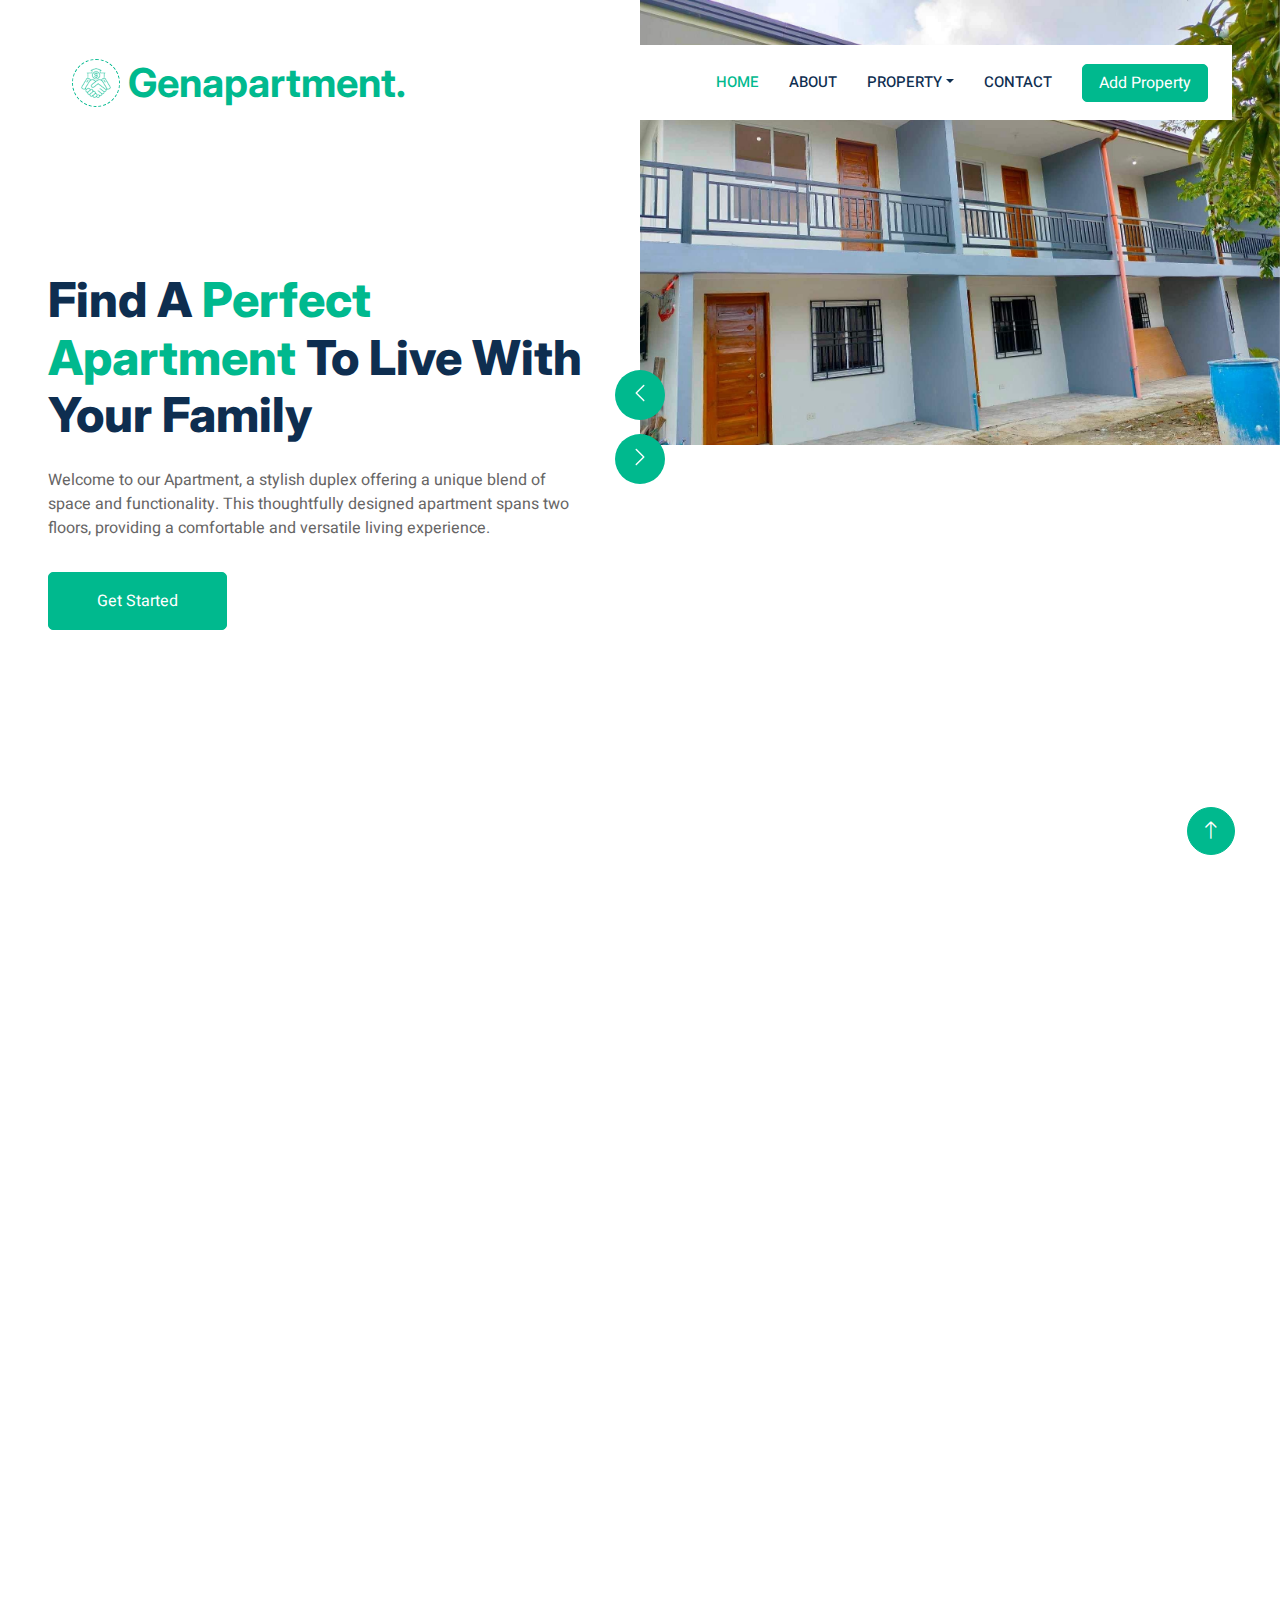
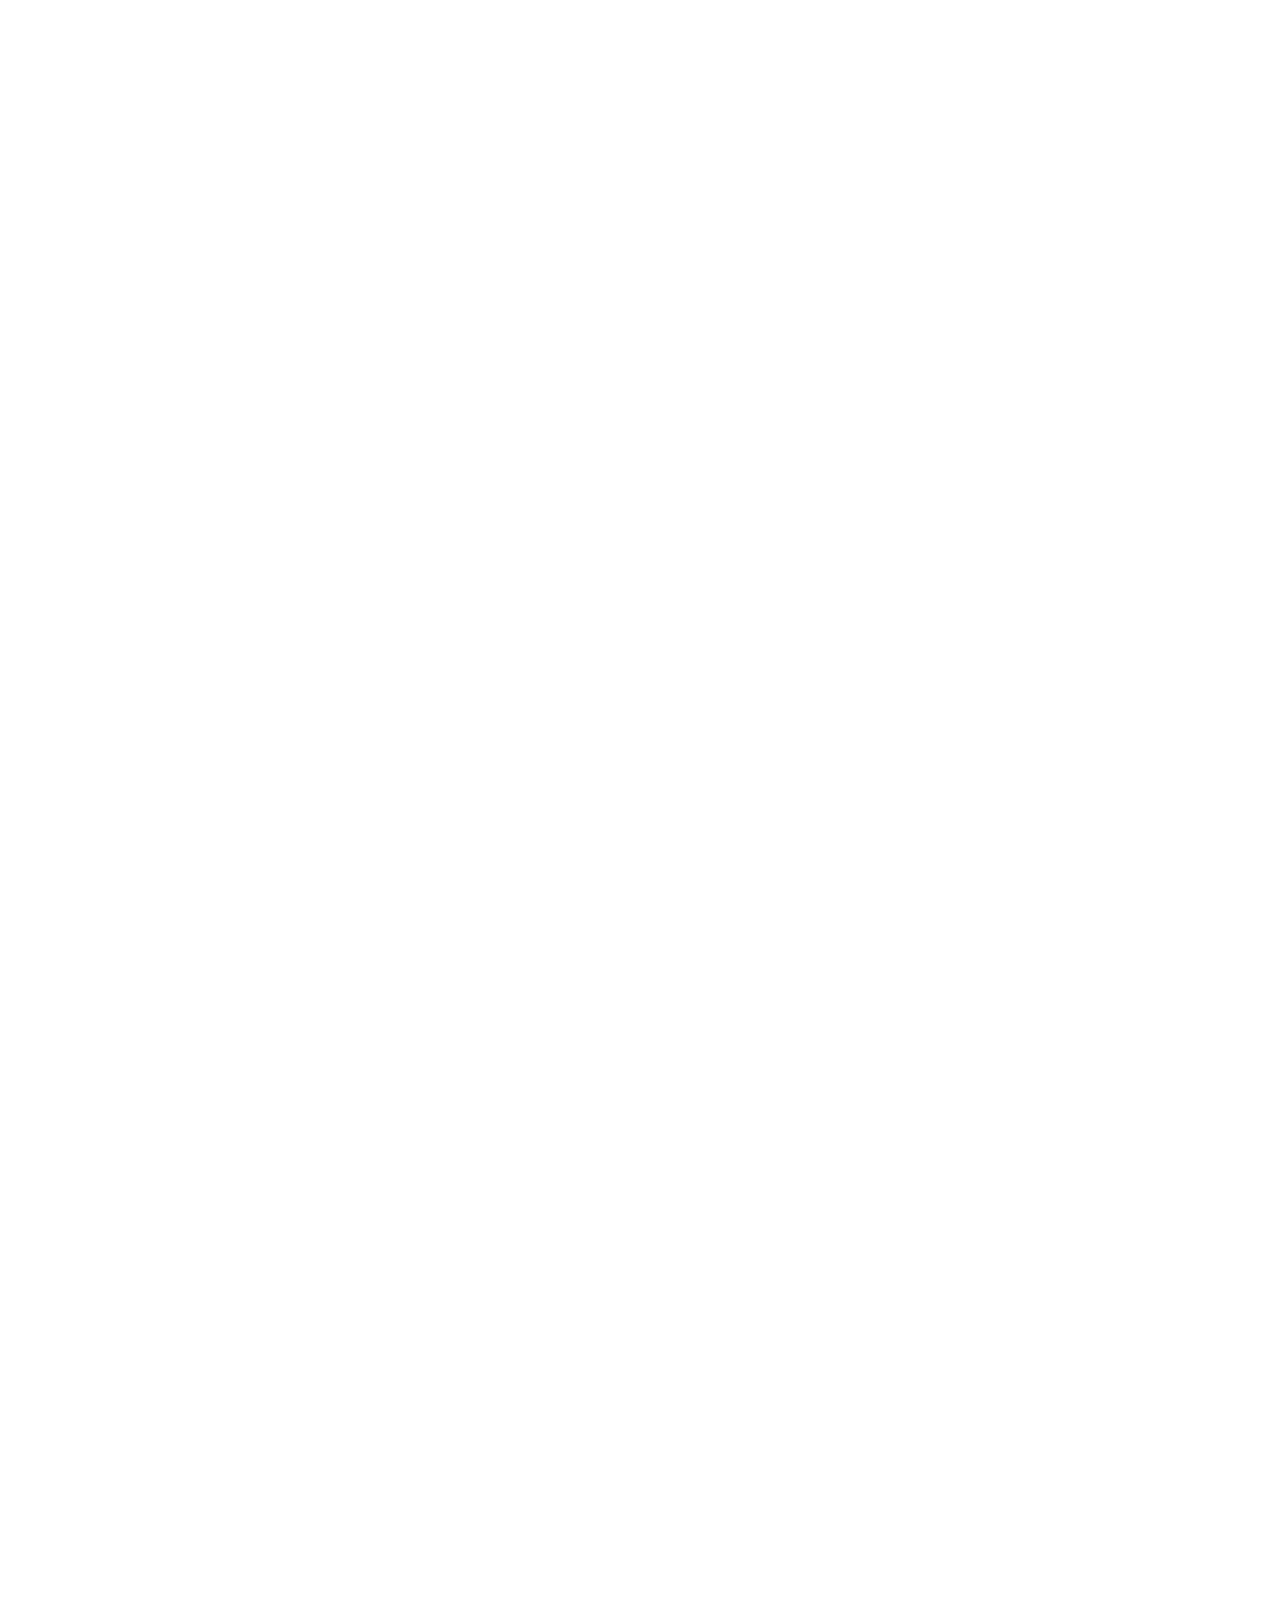
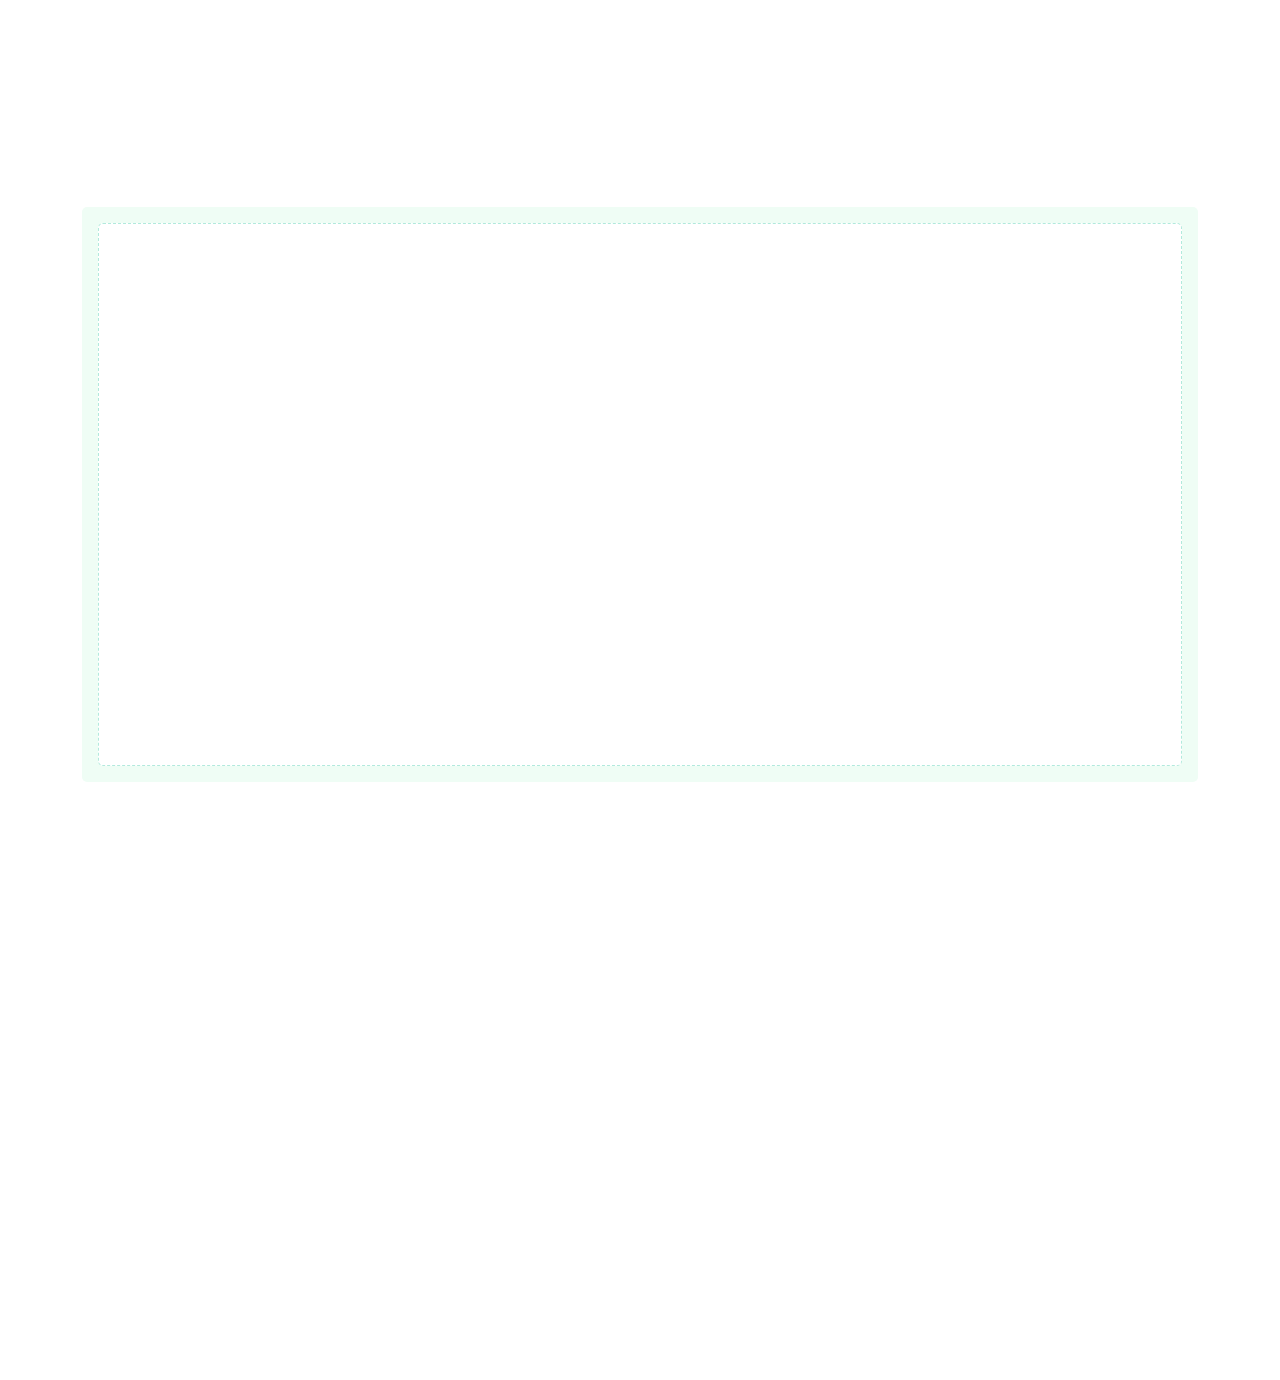
==== index.html @ 4378f48b "Initial commit" ====
<!DOCTYPE html>
<html lang="en">

<head>
    <meta charset="utf-8">
    <title>Apartment for Life</title>
    <meta content="width=device-width, initial-scale=1.0" name="viewport">
    <meta content="" name="keywords">
    <meta content="" name="description">

    <!-- Favicon -->
    <link href="img/favicon.ico" rel="icon">

    <!-- Google Web Fonts -->
    <link rel="preconnect" href="https://fonts.googleapis.com">
    <link rel="preconnect" href="https://fonts.gstatic.com" crossorigin>
    <link href="https://fonts.googleapis.com/css2?family=Heebo:wght@400;500;600&family=Inter:wght@700;800&display=swap" rel="stylesheet">
    
    <!-- Icon Font Stylesheet -->
    <link href="https://cdnjs.cloudflare.com/ajax/libs/font-awesome/5.10.0/css/all.min.css" rel="stylesheet">
    <link href="https://cdn.jsdelivr.net/npm/bootstrap-icons@1.4.1/font/bootstrap-icons.css" rel="stylesheet">

    <!-- Libraries Stylesheet -->
    <link href="lib/animate/animate.min.css" rel="stylesheet">
    <link href="lib/owlcarousel/assets/owl.carousel.min.css" rel="stylesheet">

    <!-- Customized Bootstrap Stylesheet -->
    <link href="css/bootstrap.min.css" rel="stylesheet">

    <!-- Template Stylesheet -->
    <link href="css/style.css" rel="stylesheet">
</head>

<body>
    <div class="container-xxl bg-white p-0">
        <!-- Spinner Start -->
        <div id="spinner" class="show bg-white position-fixed translate-middle w-100 vh-100 top-50 start-50 d-flex align-items-center justify-content-center">
            <div class="spinner-border text-primary" style="width: 3rem; height: 3rem;" role="status">
                <span class="sr-only">Loading...</span>
            </div>
        </div>
        <!-- Spinner End -->


        <!-- Navbar Start -->
        <div class="container-fluid nav-bar bg-transparent">
            <nav class="navbar navbar-expand-lg bg-white navbar-light py-0 px-4">
                <a href="index.html" class="navbar-brand d-flex align-items-center text-center">
                    <div class="icon p-2 me-2">
                        <img class="img-fluid" src="img/icon-deal.png" alt="Icon" style="width: 30px; height: 30px;">
                    </div>
                    <h1 class="m-0 text-primary">Genapartment.</h1>
                </a>
                <button type="button" class="navbar-toggler" data-bs-toggle="collapse" data-bs-target="#navbarCollapse">
                    <span class="navbar-toggler-icon"></span>
                </button>
                <div class="collapse navbar-collapse" id="navbarCollapse">
                    <div class="navbar-nav ms-auto">
                        <a href="index.html" class="nav-item nav-link active">Home</a>
                        <a href="about.html" class="nav-item nav-link">About</a>
                        <div class="nav-item dropdown">
                            <a href="#" class="nav-link dropdown-toggle" data-bs-toggle="dropdown">Property</a>
                            <div class="dropdown-menu rounded-0 m-0">
                                <a href="property-list.html" class="dropdown-item">Property List</a>
                                <a href="property-type.html" class="dropdown-item">Property Type</a>
                            </div>
                        </div>
                        <a href="contact.html" class="nav-item nav-link">Contact</a>
                    </div>
                    <a href="" class="btn btn-primary px-3 d-none d-lg-flex">Add Property</a>
                </div>
            </nav>
        </div>
        <!-- Navbar End -->


        <!-- Header Start -->
        <div class="container-fluid header bg-white p-0">
            <div class="row g-0 align-items-center flex-column-reverse flex-md-row">
                <div class="col-md-6 p-5 mt-lg-5">
                    <h1 class="display-5 animated fadeIn mb-4">Find A <span class="text-primary">Perfect Apartment</span> To Live With Your Family</h1>
                    <p class="animated fadeIn mb-4 pb-2">Welcome to our Apartment, a stylish duplex offering a unique blend of space and functionality. This thoughtfully designed apartment spans two floors, providing a comfortable and versatile living experience.</p>
                    <a href="" class="btn btn-primary py-3 px-5 me-3 animated fadeIn">Get Started</a>
                </div>
                <div class="col-md-6 animated fadeIn">
                    <div class="owl-carousel header-carousel">
                        <div class="owl-carousel-item">
                            <img class="img-fluid" src="img/apartment1.jpg" alt="">
                        </div>
                        <div class="owl-carousel-item">
                            <img class="img-fluid" src="img/apartment2.jpg" alt="">
                        </div>
                    </div>
                </div>
            </div>
        </div>
        <!-- Header End -->




        <!-- Category Start -->
        <div class="container-xxl py-5">
            <div class="container">
                <div class="text-center mx-auto mb-5 wow fadeInUp" data-wow-delay="0.1s" style="max-width: 600px;">
                    <h1 class="mb-3">Property Types</h1>
                </div>
                <div class="row g-4">
                    <div class="col-lg-3 col-sm-6 wow fadeInUp" data-wow-delay="0.1s">
                        <a class="cat-item d-block bg-light text-center rounded p-3" href="">
                            <div class="rounded p-4">
                                <div class="icon mb-3">
                                    <img class="img-fluid" src="img/icon-apartment.png" alt="Icon">
                                </div>
                                <h6>Apartment</h6>
                                <span>4 Properties</span>
                            </div>
                        </a>
                    </div>
                    <div class="col-lg-3 col-sm-6 wow fadeInUp" data-wow-delay="0.7s">
                        <a class="cat-item d-block bg-light text-center rounded p-3" href="">
                            <div class="rounded p-4">
                                <div class="icon mb-3">
                                    <img class="img-fluid" src="img/icon-luxury.png" alt="Icon">
                                </div>
                                <h6>Garage</h6>
                                <span>4 Properties</span>
                            </div>
                        </a>
                    </div>
                </div>
            </div>
        </div>
        <!-- Category End -->


        <!-- About Start -->
        <div class="container-xxl py-5">
            <div class="container">
                <div class="row g-5 align-items-center">
                    <div class="col-lg-6 wow fadeIn" data-wow-delay="0.1s">
                        <div class="about-img position-relative overflow-hidden p-5 pe-0">
                            <img class="img-fluid w-100" src="img/apartment2.jpg">
                        </div>
                    </div>
                    <div class="col-lg-6 wow fadeIn" data-wow-delay="0.5s">
                        <h1 class="mb-4">Rental Apartment</h1>
                        <p class="mb-4">Welcome to our Apartment, a stylish duplex offering a unique blend of space and functionality. This thoughtfully designed apartment spans two floors, providing a comfortable and versatile living experience.</p>
                        <p><i class="fa fa-check text-primary me-3"></i>Good Location</p>
                        <p><i class="fa fa-check text-primary me-3"></i>Security Privacy</p>
                        <p><i class="fa fa-check text-primary me-3"></i>Big Parking slots</p>
                        <a class="btn btn-primary py-3 px-5 mt-3" href="">Read More</a>
                    </div>
                </div>
            </div>
        </div>
        <!-- About End -->


        <!-- Property List Start -->
        <div class="container-xxl py-5">
            <div class="container">
                <div class="row g-0 gx-5 align-items-end">
                    <div class="col-lg-6">
                        <div class="text-start mx-auto mb-5 wow slideInLeft" data-wow-delay="0.1s">
                            <h1 class="mb-3">Property Listing</h1>
                        </div>
                    </div>
                    <div class="col-lg-6 text-start text-lg-end wow slideInRight" data-wow-delay="0.1s">
                        <ul class="nav nav-pills d-inline-flex justify-content-end mb-5">
                            <li class="nav-item me-2">
                                <a class="btn btn-outline-primary active" data-bs-toggle="pill" href="#tab-1">Featured</a>
                            </li>
                            <li class="nav-item me-0">
                                <a class="btn btn-outline-primary" data-bs-toggle="pill" href="#tab-3">For Rent</a>
                            </li>
                        </ul>
                    </div>
                </div>
                <div class="tab-content">
                    <div id="tab-1" class="tab-pane fade show p-0 active">
                        <div class="row g-4">
                            <div class="col-lg-4 col-md-6 wow fadeInUp" data-wow-delay="0.1s">
                                <div class="property-item rounded overflow-hidden">
                                    <div class="position-relative overflow-hidden">
                                        <a href=""><img class="img-fluid" src="img/img1.jpg" alt=""></a>
                                        <div class="bg-white rounded-top text-primary position-absolute start-0 bottom-0 mx-4 pt-1 px-3">Stairs and Hallway</div>
                                    </div>
                                </div>
                            </div>
                            <div class="col-lg-4 col-md-6 wow fadeInUp" data-wow-delay="0.3s">
                                <div class="property-item rounded overflow-hidden">
                                    <div class="position-relative overflow-hidden">
                                        <a href=""><img class="img-fluid" src="img/img2.jpg" alt=""></a>
                                        <div class="bg-white rounded-top text-primary position-absolute start-0 bottom-0 mx-4 pt-1 px-3">Balcony</div>
                                    </div>
                                </div>
                            </div>
                            <div class="col-lg-4 col-md-6 wow fadeInUp" data-wow-delay="0.5s">
                                <div class="property-item rounded overflow-hidden">
                                    <div class="position-relative overflow-hidden">
                                        <a href=""><img class="img-fluid" src="img/img3.jpg" alt=""></a>
                                        <div class="bg-white rounded-top text-primary position-absolute start-0 bottom-0 mx-4 pt-1 px-3">Parking</div>
                                    </div>
                                </div>
                            </div>
                            <div class="col-lg-4 col-md-6 wow fadeInUp" data-wow-delay="0.1s">
                                <div class="property-item rounded overflow-hidden">
                                    <div class="position-relative overflow-hidden">
                                        <a href=""><img class="img-fluid" src="img/img4.jpg" alt=""></a>
                                        <div class="bg-white rounded-top text-primary position-absolute start-0 bottom-0 mx-4 pt-1 px-3">Laundry Room</div>
                                    </div>
                                </div>
                            </div>
                            <div class="col-lg-4 col-md-6 wow fadeInUp" data-wow-delay="0.3s">
                                <div class="property-item rounded overflow-hidden">
                                    <div class="position-relative overflow-hidden">
                                        <a href=""><img class="img-fluid" src="img/img5.jpg" alt=""></a>
                                        <div class="bg-white rounded-top text-primary position-absolute start-0 bottom-0 mx-4 pt-1 px-3">Living Room</div>
                                    </div>
                                </div>
                            </div>
                            <div class="col-lg-4 col-md-6 wow fadeInUp" data-wow-delay="0.5s">
                                <div class="property-item rounded overflow-hidden">
                                    <div class="position-relative overflow-hidden">
                                        <a href=""><img class="img-fluid" src="img/img6.jpg" alt=""></a>
                                        <div class="bg-white rounded-top text-primary position-absolute start-0 bottom-0 mx-4 pt-1 px-3">Bed Room</div>
                                    </div>
                                </div>
                            </div>
                            <div class="col-12 text-center wow fadeInUp" data-wow-delay="0.1s">
                                <a class="btn btn-primary py-3 px-5" href="">Browse More Property</a>
                            </div>
                        </div>
                    </div>
                    <div id="tab-2" class="tab-pane fade show p-0">
                        <div class="row g-4">
                            <div class="col-lg-4 col-md-6">
                                <div class="property-item rounded overflow-hidden">
                                    <div class="position-relative overflow-hidden">
                                        <a href=""><img class="img-fluid" src="img/img1.jpg" alt=""></a>
                                        <div class="bg-primary rounded text-white position-absolute start-0 top-0 m-4 py-1 px-3">For Sell</div>
                                        <div class="bg-white rounded-top text-primary position-absolute start-0 bottom-0 mx-4 pt-1 px-3">Appartment</div>
                                    </div>
                                </div>
                            </div>
                            <div class="col-lg-4 col-md-6">
                                <div class="property-item rounded overflow-hidden">
                                    <div class="position-relative overflow-hidden">
                                        <a href=""><img class="img-fluid" src="img/img2.jpg" alt=""></a>
                                        <div class="bg-primary rounded text-white position-absolute start-0 top-0 m-4 py-1 px-3">For Rent</div>
                                        <div class="bg-white rounded-top text-primary position-absolute start-0 bottom-0 mx-4 pt-1 px-3">Villa</div>
                                    </div>
                                </div>
                            </div>
                            <div class="col-lg-4 col-md-6">
                                <div class="property-item rounded overflow-hidden">
                                    <div class="position-relative overflow-hidden">
                                        <a href=""><img class="img-fluid" src="img/img3.jpg" alt=""></a>
                                        <div class="bg-primary rounded text-white position-absolute start-0 top-0 m-4 py-1 px-3">For Sell</div>
                                        <div class="bg-white rounded-top text-primary position-absolute start-0 bottom-0 mx-4 pt-1 px-3">Office</div>
                                    </div>
                                </div>
                            </div>
                            <div class="col-lg-4 col-md-6">
                                <div class="property-item rounded overflow-hidden">
                                    <div class="position-relative overflow-hidden">
                                        <a href=""><img class="img-fluid" src="img/img4.jpg" alt=""></a>
                                        <div class="bg-primary rounded text-white position-absolute start-0 top-0 m-4 py-1 px-3">For Rent</div>
                                        <div class="bg-white rounded-top text-primary position-absolute start-0 bottom-0 mx-4 pt-1 px-3">Building</div>
                                    </div>
                                </div>
                            </div>
                            <div class="col-lg-4 col-md-6">
                                <div class="property-item rounded overflow-hidden">
                                    <div class="position-relative overflow-hidden">
                                        <a href=""><img class="img-fluid" src="img/img5.jpg" alt=""></a>
                                        <div class="bg-primary rounded text-white position-absolute start-0 top-0 m-4 py-1 px-3">For Sell</div>
                                        <div class="bg-white rounded-top text-primary position-absolute start-0 bottom-0 mx-4 pt-1 px-3">Home</div>
                                    </div>
                                </div>
                            </div>
                            <div class="col-lg-4 col-md-6">
                                <div class="property-item rounded overflow-hidden">
                                    <div class="position-relative overflow-hidden">
                                        <a href=""><img class="img-fluid" src="img/img6.jpg" alt=""></a>
                                        <div class="bg-primary rounded text-white position-absolute start-0 top-0 m-4 py-1 px-3">For Rent</div>
                                        <div class="bg-white rounded-top text-primary position-absolute start-0 bottom-0 mx-4 pt-1 px-3">Shop</div>
                                    </div>
                                </div>
                            </div>
                        </div>
                    </div>
                </div>
            </div>
        </div>
        <!-- Property List End -->


        <!-- Call to Action Start -->
        <div class="container-xxl py-5">
            <div class="container">
                <div class="bg-light rounded p-3">
                    <div class="bg-white rounded p-4" style="border: 1px dashed rgba(0, 185, 142, .3)">
                        <div class="row g-5 align-items-center">
                            <div class="col-lg-6 wow fadeIn" data-wow-delay="0.1s">
                                <img class="img-fluid rounded w-100" src="img/call-to-action.jpg" alt="">
                            </div>
                            <div class="col-lg-6 wow fadeIn" data-wow-delay="0.5s">
                                <div class="mb-4">
                                    <h1 class="mb-3">Contact With Our Certified Agent</h1>
                                </div>
                                <a href="" class="btn btn-primary py-3 px-4 me-2"><i class="fa fa-phone-alt me-2"></i>Make A Call</a>
                                <a href="" class="btn btn-dark py-3 px-4"><i class="fa fa-calendar-alt me-2"></i>Get Appoinment</a>
                            </div>
                        </div>
                    </div>
                </div>
            </div>
        </div>
        <!-- Call to Action End -->
        
        <!-- Footer Start -->
        <div class="container-fluid bg-dark text-white-50 footer pt-5 mt-5 wow fadeIn" data-wow-delay="0.1s">
            <div class="container py-5">
                <div class="row g-5">
                    <div class="col-lg-3 col-md-6">
                        <h5 class="text-white mb-4">Get In Touch</h5>
                        <p class="mb-2"><i class="fa fa-map-marker-alt me-3"></i>Masin Sur Candelaria, Quezon Philippines</p>
                        <p class="mb-2"><i class="fa fa-phone-alt me-3"></i>09071034679</p>
                        <p class="mb-2"><i class="fa fa-envelope me-3"></i>ghenrocha@gmail.com</p>
                    </div>
                    <div class="col-lg-3 col-md-6">
                        <h5 class="text-white mb-4">Quick Links</h5>
                        <a class="btn btn-link text-white-50" href="">About Us</a>
                        <a class="btn btn-link text-white-50" href="">Contact Us</a>
                        <a class="btn btn-link text-white-50" href="">Our Services</a>
                        <a class="btn btn-link text-white-50" href="">Privacy Policy</a>
                        <a class="btn btn-link text-white-50" href="">Terms & Condition</a>
                    </div>
                    <div class="col-lg-3 col-md-6">
                        <h5 class="text-white mb-4">Photo Gallery</h5>
                        <div class="row g-2 pt-2">
                            <div class="col-4">
                                <img class="img-fluid rounded bg-light p-1" src="img/img1.jpg" alt="">
                            </div>
                            <div class="col-4">
                                <img class="img-fluid rounded bg-light p-1" src="img/img2.jpg" alt="">
                            </div>
                            <div class="col-4">
                                <img class="img-fluid rounded bg-light p-1" src="img/img3.jpg" alt="">
                            </div>
                            <div class="col-4">
                                <img class="img-fluid rounded bg-light p-1" src="img/img4.jpg" alt="">
                            </div>
                            <div class="col-4">
                                <img class="img-fluid rounded bg-light p-1" src="img/img5.jpg" alt="">
                            </div>
                            <div class="col-4">
                                <img class="img-fluid rounded bg-light p-1" src="img/img6.jpg" alt="">
                            </div>
                        </div>
                    </div>
                </div>
            </div>
            <div class="container">
                <div class="copyright">
                    <div class="row">
                        <div class="col-md-6 text-center text-md-start mb-3 mb-md-0">
                            &copy; <a class="border-bottom">2023 Genapartment.</a> All Right Reserved.
                        </div>
                    </div>
                </div>
            </div>
            <br>
        </div>
        <!-- Footer End -->


        <!-- Back to Top -->
        <a href="#" class="btn btn-lg btn-primary btn-lg-square back-to-top"><i class="bi bi-arrow-up"></i></a>
    </div>

    <!-- JavaScript Libraries -->
    <script src="https://code.jquery.com/jquery-3.4.1.min.js"></script>
    <script src="https://cdn.jsdelivr.net/npm/bootstrap@5.0.0/dist/js/bootstrap.bundle.min.js"></script>
    <script src="lib/wow/wow.min.js"></script>
    <script src="lib/easing/easing.min.js"></script>
    <script src="lib/waypoints/waypoints.min.js"></script>
    <script src="lib/owlcarousel/owl.carousel.min.js"></script>

    <!-- Template Javascript -->
    <script src="js/main.js"></script>
</body>

</html>
---- css/style.css ----
/********** Template CSS **********/
:root {
    --primary: #00B98E;
    --secondary: #FF6922;
    --light: #EFFDF5;
    --dark: #0E2E50;
}

/* :root {
    --primary: #513252;
    --secondary: #7A4069;
    --light: #CA4E79;
    --dark: #FFC18E;
} */

.back-to-top {
    position: fixed;
    display: none;
    right: 45px;
    bottom: 45px;
    z-index: 99;
}


/*** Spinner ***/
#spinner {
    opacity: 0;
    visibility: hidden;
    transition: opacity .5s ease-out, visibility 0s linear .5s;
    z-index: 99999;
}

#spinner.show {
    transition: opacity .5s ease-out, visibility 0s linear 0s;
    visibility: visible;
    opacity: 1;
}


/*** Button ***/
.btn {
    transition: .5s;
}

.btn.btn-primary,
.btn.btn-secondary {
    color: #FFFFFF;
}

.btn-square {
    width: 38px;
    height: 38px;
}

.btn-sm-square {
    width: 32px;
    height: 32px;
}

.btn-lg-square {
    width: 48px;
    height: 48px;
}

.btn-square,
.btn-sm-square,
.btn-lg-square {
    padding: 0;
    display: flex;
    align-items: center;
    justify-content: center;
    font-weight: normal;
    border-radius: 50px;
}


/*** Navbar ***/
.nav-bar {
    position: relative;
    margin-top: 45px;
    padding: 0 3rem;
    transition: .5s;
    z-index: 9999;
}

.nav-bar.sticky-top {
    position: sticky;
    padding: 0;
    z-index: 9999;
}

.navbar-light .navbar-nav .nav-link {
    margin-right: 30px;
    padding: 25px 0;
    color: #FFFFFF;
    font-size: 15px;
    text-transform: uppercase;
    outline: none;
}

.navbar-light .navbar-nav .nav-link:hover,
.navbar-light .navbar-nav .nav-link.active {
    color: var(--primary);
}

@media (max-width: 991.98px) {
    .nav-bar {
        margin: 0;
        padding: 0;
    }

    .navbar-light .navbar-nav .nav-link  {
        margin-right: 0;
        padding: 10px 0;
    }

    .navbar-light .navbar-nav {
        border-top: 1px solid #EEEEEE;
    }
}

.navbar-light .navbar-brand {
    height: 75px;
}

.navbar-light .navbar-nav .nav-link {
    color: var(--dark);
    font-weight: 500;
}

@media (min-width: 992px) {
    .navbar .nav-item .dropdown-menu {
        display: block;
        top: 100%;
        margin-top: 0;
        transform: rotateX(-75deg);
        transform-origin: 0% 0%;
        opacity: 0;
        visibility: hidden;
        transition: .5s;
        
    }

    .navbar .nav-item:hover .dropdown-menu {
        transform: rotateX(0deg);
        visibility: visible;
        transition: .5s;
        opacity: 1;
    }
}


/*** Header ***/
@media (min-width: 992px) {
    .header {
        margin-top: -120px;
    }
}

.header-carousel .owl-nav {
    position: absolute;
    top: 50%;
    left: -25px;
    transform: translateY(-50%);
    display: flex;
    flex-direction: column;
}

.header-carousel .owl-nav .owl-prev,
.header-carousel .owl-nav .owl-next {
    margin: 7px 0;
    width: 50px;
    height: 50px;
    display: flex;
    align-items: center;
    justify-content: center;
    color: #FFFFFF;
    background: var(--primary);
    border-radius: 40px;
    font-size: 20px;
    transition: .5s;
}

.header-carousel .owl-nav .owl-prev:hover,
.header-carousel .owl-nav .owl-next:hover {
    background: var(--dark);
}

@media (max-width: 768px) {
    .header-carousel .owl-nav {
        left: 25px;
    }
}

.breadcrumb-item + .breadcrumb-item::before {
    color: #DDDDDD;
}


/*** Icon ***/
.icon {
    padding: 15px;
    display: inline-flex;
    align-items: center;
    justify-content: center;
    background: #FFFFFF !important;
    border-radius: 50px;
    border: 1px dashed var(--primary) !important;
}


/*** About ***/
.about-img img {
    position: relative;
    z-index: 2;
}

.about-img::before {
    position: absolute;
    content: "";
    top: 0;
    left: -50%;
    width: 100%;
    height: 100%;
    background: var(--primary);
    transform: skew(20deg);
    z-index: 1;
}


/*** Category ***/
.cat-item div {
    background: #FFFFFF;
    border: 1px dashed rgba(0, 185, 142, .3);
    transition: .5s;
}

.cat-item:hover div {
    background: var(--primary);
    border-color: transparent;
}

.cat-item div * {
    transition: .5s;
}

.cat-item:hover div * {
    color: #FFFFFF !important;
}


/*** Property List ***/
.nav-pills .nav-item .btn {
    color: var(--dark);
}

.nav-pills .nav-item .btn:hover,
.nav-pills .nav-item .btn.active {
    color: #FFFFFF;
}

.property-item {
    box-shadow: 0 0 30px rgba(0, 0, 0, .08);
}

.property-item img {
    transition: .5s;
}

.property-item:hover img {
    transform: scale(1.1);
}

.property-item .border-top {
    border-top: 1px dashed rgba(0, 185, 142, .3) !important;
}

.property-item .border-end {
    border-right: 1px dashed rgba(0, 185, 142, .3) !important;
}



/*** Footer ***/
.footer .btn.btn-social {
    margin-right: 5px;
    width: 35px;
    height: 35px;
    display: flex;
    align-items: center;
    justify-content: center;
    color: var(--light);
    border: 1px solid rgba(255,255,255,0.5);
    border-radius: 35px;
    transition: .3s;
}

.footer .btn.btn-social:hover {
    color: var(--primary);
    border-color: var(--light);
}

.footer .btn.btn-link {
    display: block;
    margin-bottom: 5px;
    padding: 0;
    text-align: left;
    font-size: 15px;
    font-weight: normal;
    text-transform: capitalize;
    transition: .3s;
}

.footer .btn.btn-link::before {
    position: relative;
    content: "\f105";
    font-family: "Font Awesome 5 Free";
    font-weight: 900;
    margin-right: 10px;
}

.footer .btn.btn-link:hover {
    letter-spacing: 1px;
    box-shadow: none;
}

.footer .form-control {
    border-color: rgba(255,255,255,0.5);
}

.footer .copyright {
    padding: 25px 0;
    font-size: 15px;
    border-top: 1px solid rgba(256, 256, 256, .1);
}

.footer .copyright a {
    color: var(--light);
}

.footer .footer-menu a {
    margin-right: 15px;
    padding-right: 15px;
    border-right: 1px solid rgba(255, 255, 255, .1);
}

.footer .footer-menu a:last-child {
    margin-right: 0;
    padding-right: 0;
    border-right: none;
}
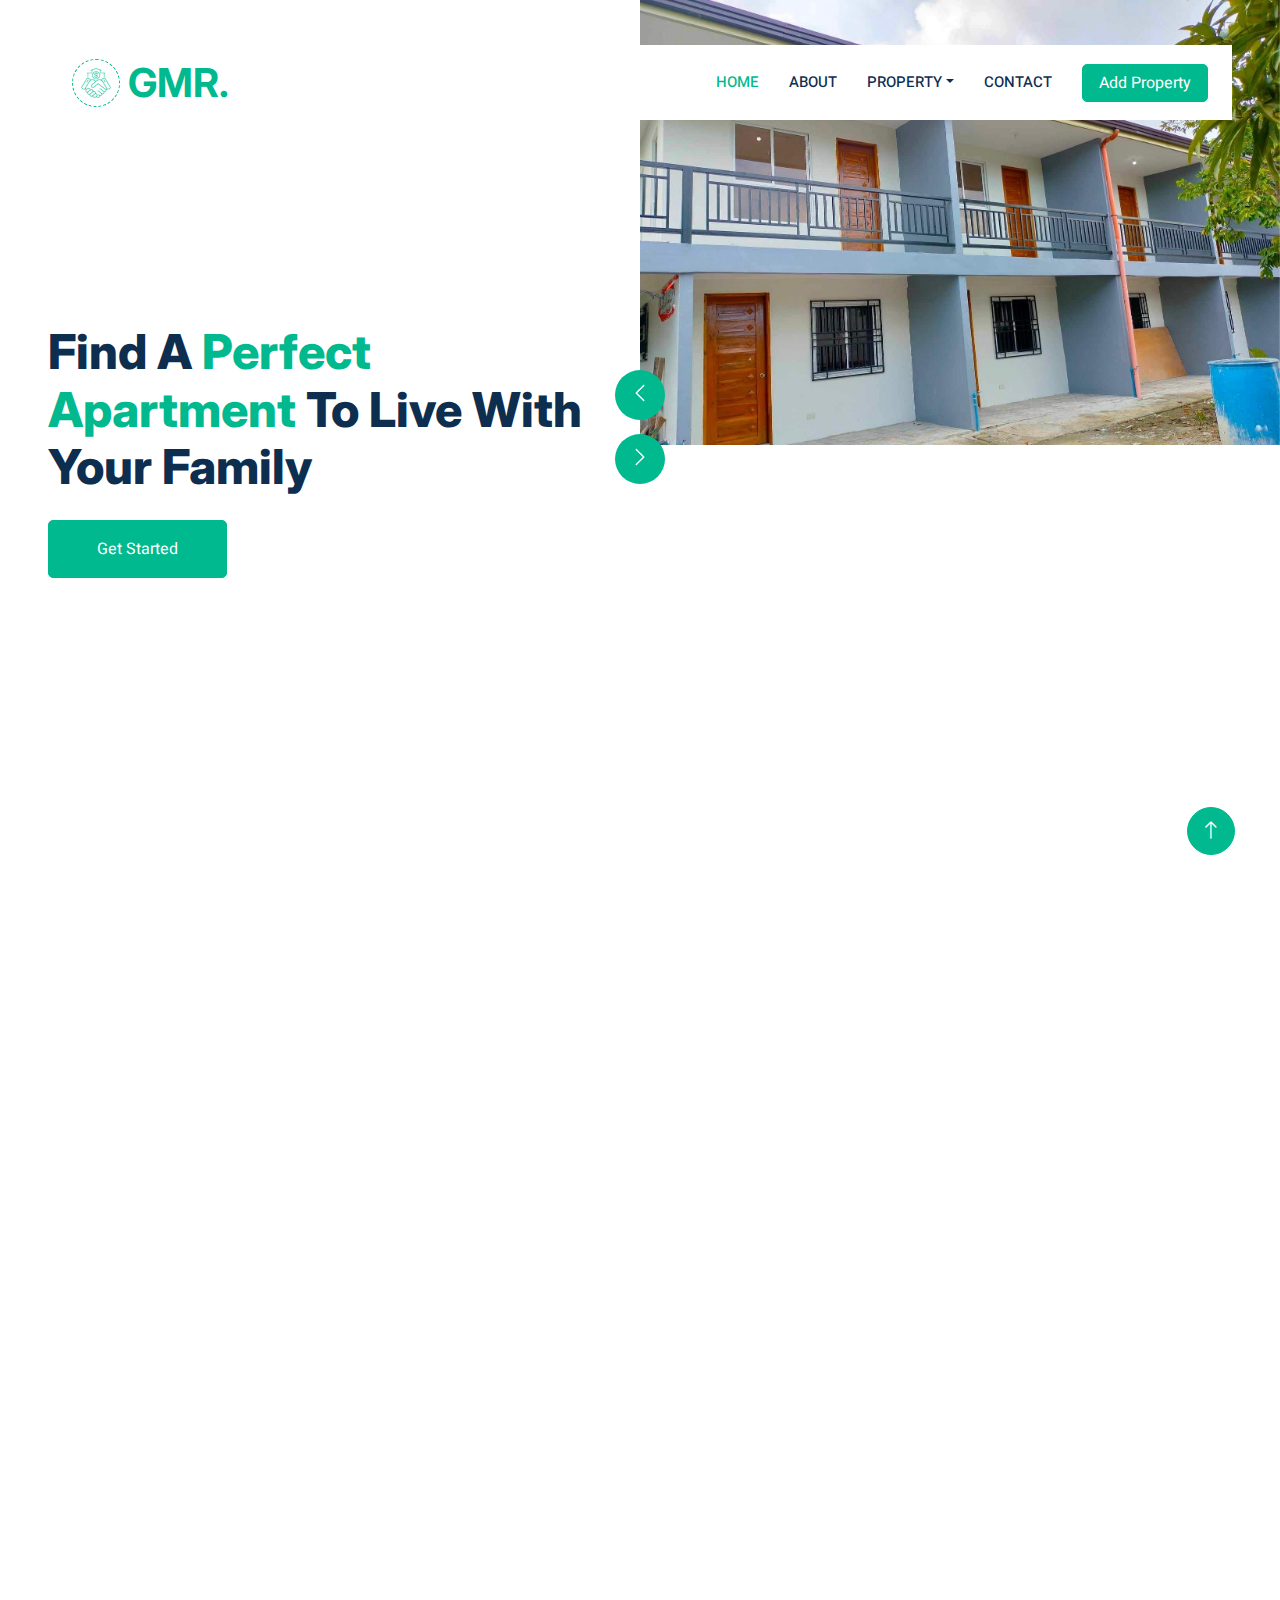
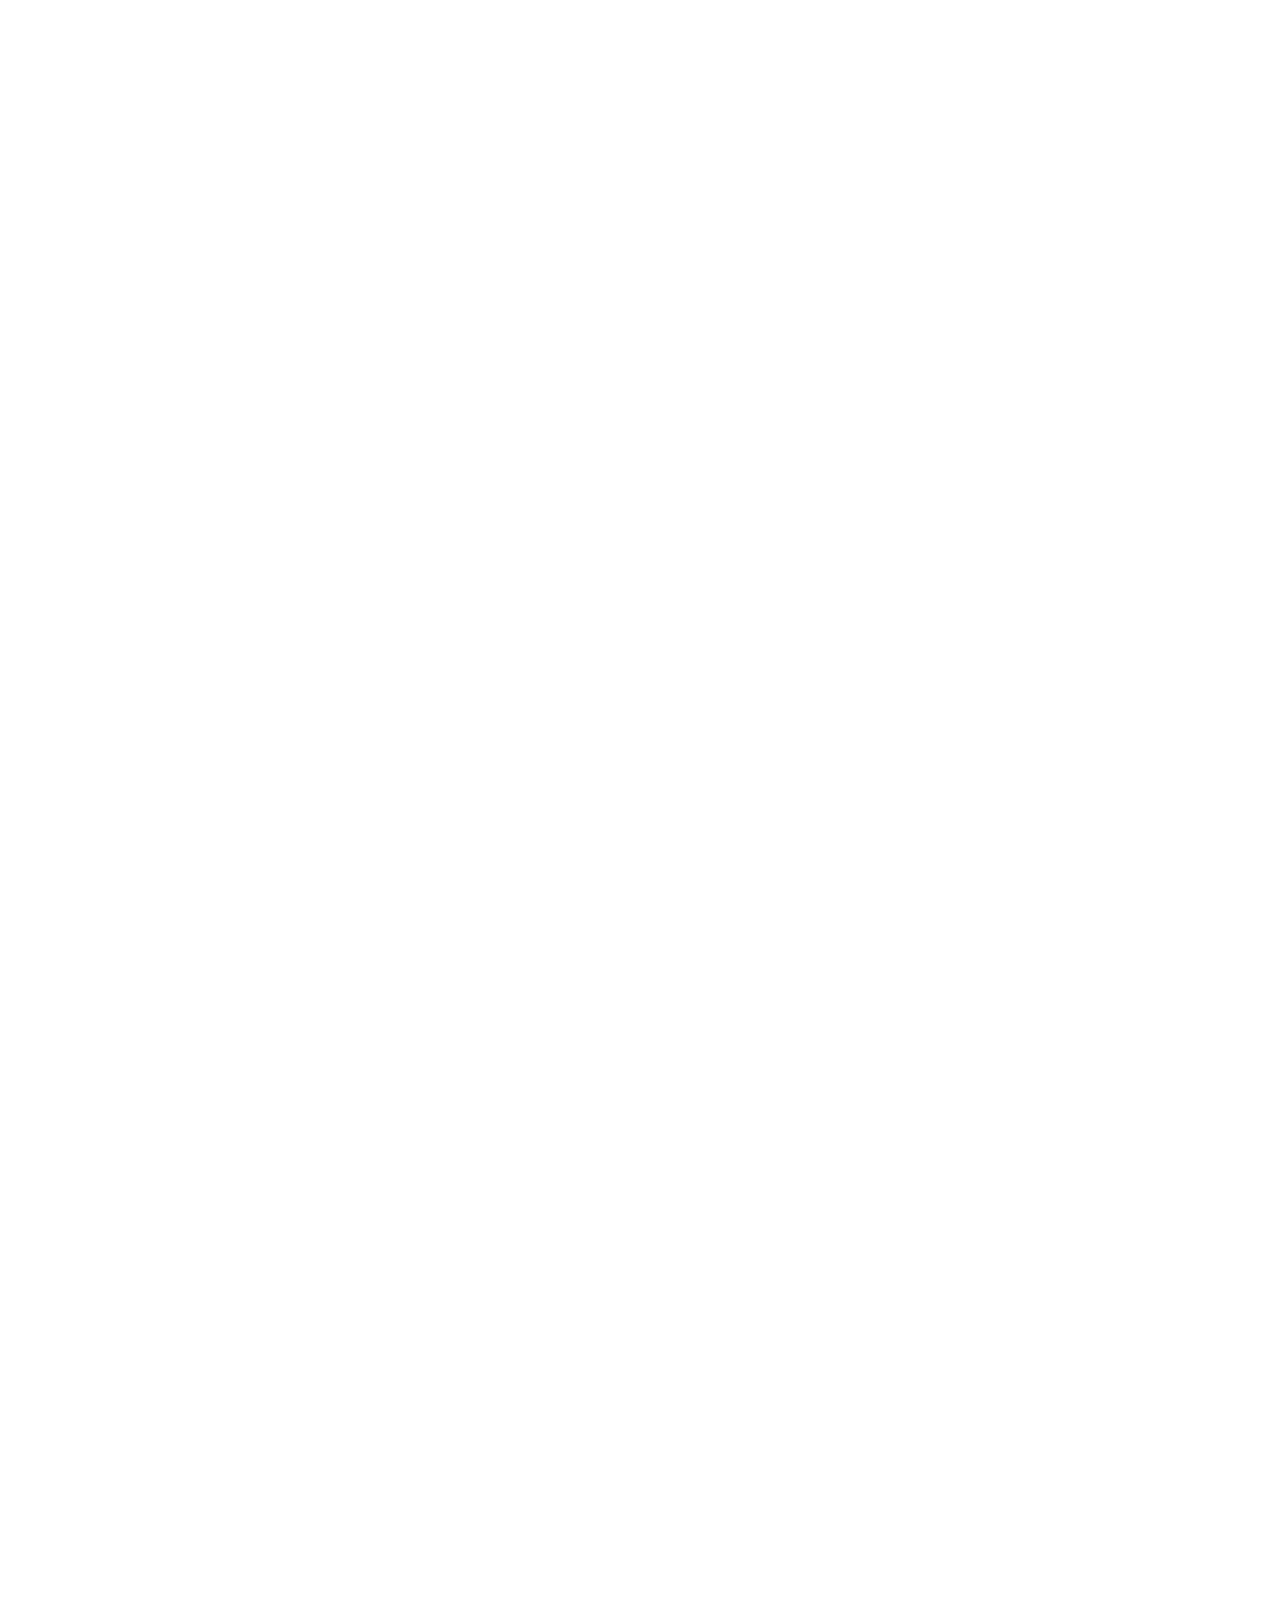
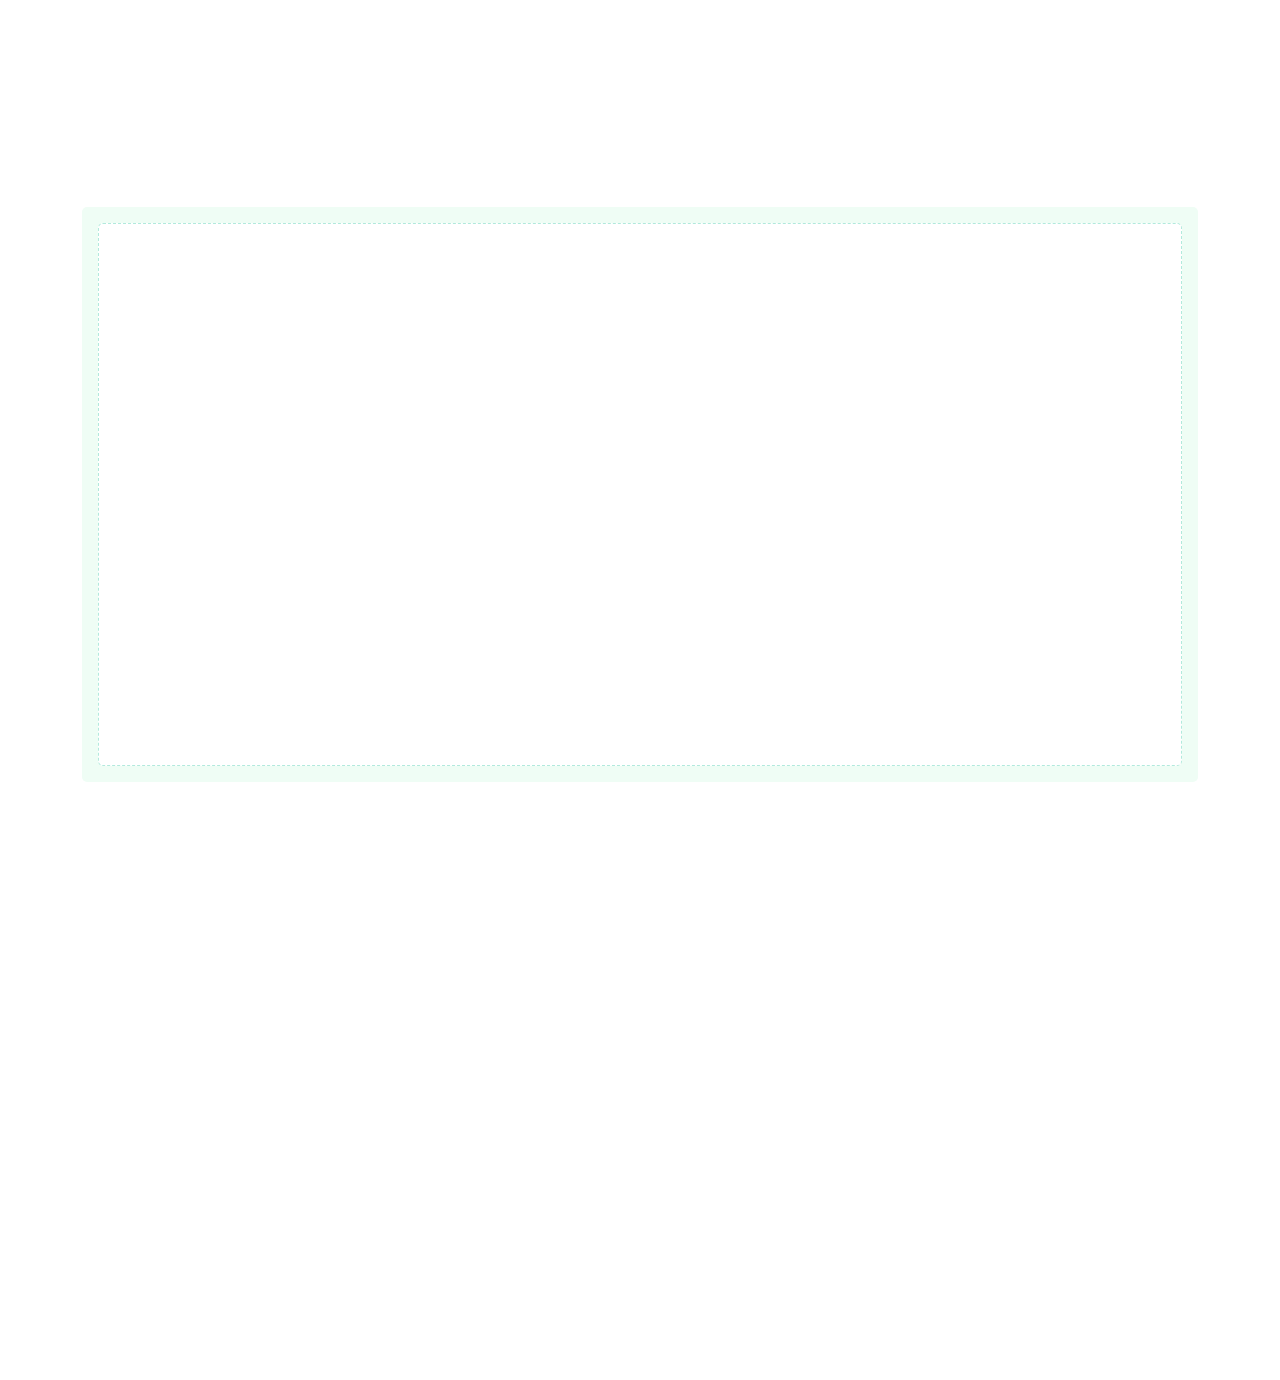
==== commit d30bc208: "update page" ====
--- a/index.html
+++ b/index.html
@@ -49,7 +49,7 @@
                     <div class="icon p-2 me-2">
                         <img class="img-fluid" src="img/icon-deal.png" alt="Icon" style="width: 30px; height: 30px;">
                     </div>
-                    <h1 class="m-0 text-primary">Genapartment.</h1>
+                    <h1 class="m-0 text-primary">GMR.</h1>
                 </a>
                 <button type="button" class="navbar-toggler" data-bs-toggle="collapse" data-bs-target="#navbarCollapse">
                     <span class="navbar-toggler-icon"></span>
@@ -79,7 +79,6 @@
             <div class="row g-0 align-items-center flex-column-reverse flex-md-row">
                 <div class="col-md-6 p-5 mt-lg-5">
                     <h1 class="display-5 animated fadeIn mb-4">Find A <span class="text-primary">Perfect Apartment</span> To Live With Your Family</h1>
-                    <p class="animated fadeIn mb-4 pb-2">Welcome to our Apartment, a stylish duplex offering a unique blend of space and functionality. This thoughtfully designed apartment spans two floors, providing a comfortable and versatile living experience.</p>
                     <a href="" class="btn btn-primary py-3 px-5 me-3 animated fadeIn">Get Started</a>
                 </div>
                 <div class="col-md-6 animated fadeIn">
@@ -145,7 +144,7 @@
                     </div>
                     <div class="col-lg-6 wow fadeIn" data-wow-delay="0.5s">
                         <h1 class="mb-4">Rental Apartment</h1>
-                        <p class="mb-4">Welcome to our Apartment, a stylish duplex offering a unique blend of space and functionality. This thoughtfully designed apartment spans two floors, providing a comfortable and versatile living experience.</p>
+                        <p class="mb-4">A stylish duplex offering a unique blend of space and functionality. This thoughtfully designed apartment spans two floors, providing a comfortable and versatile living experience.</p>
                         <p><i class="fa fa-check text-primary me-3"></i>Good Location</p>
                         <p><i class="fa fa-check text-primary me-3"></i>Security Privacy</p>
                         <p><i class="fa fa-check text-primary me-3"></i>Big Parking slots</p>
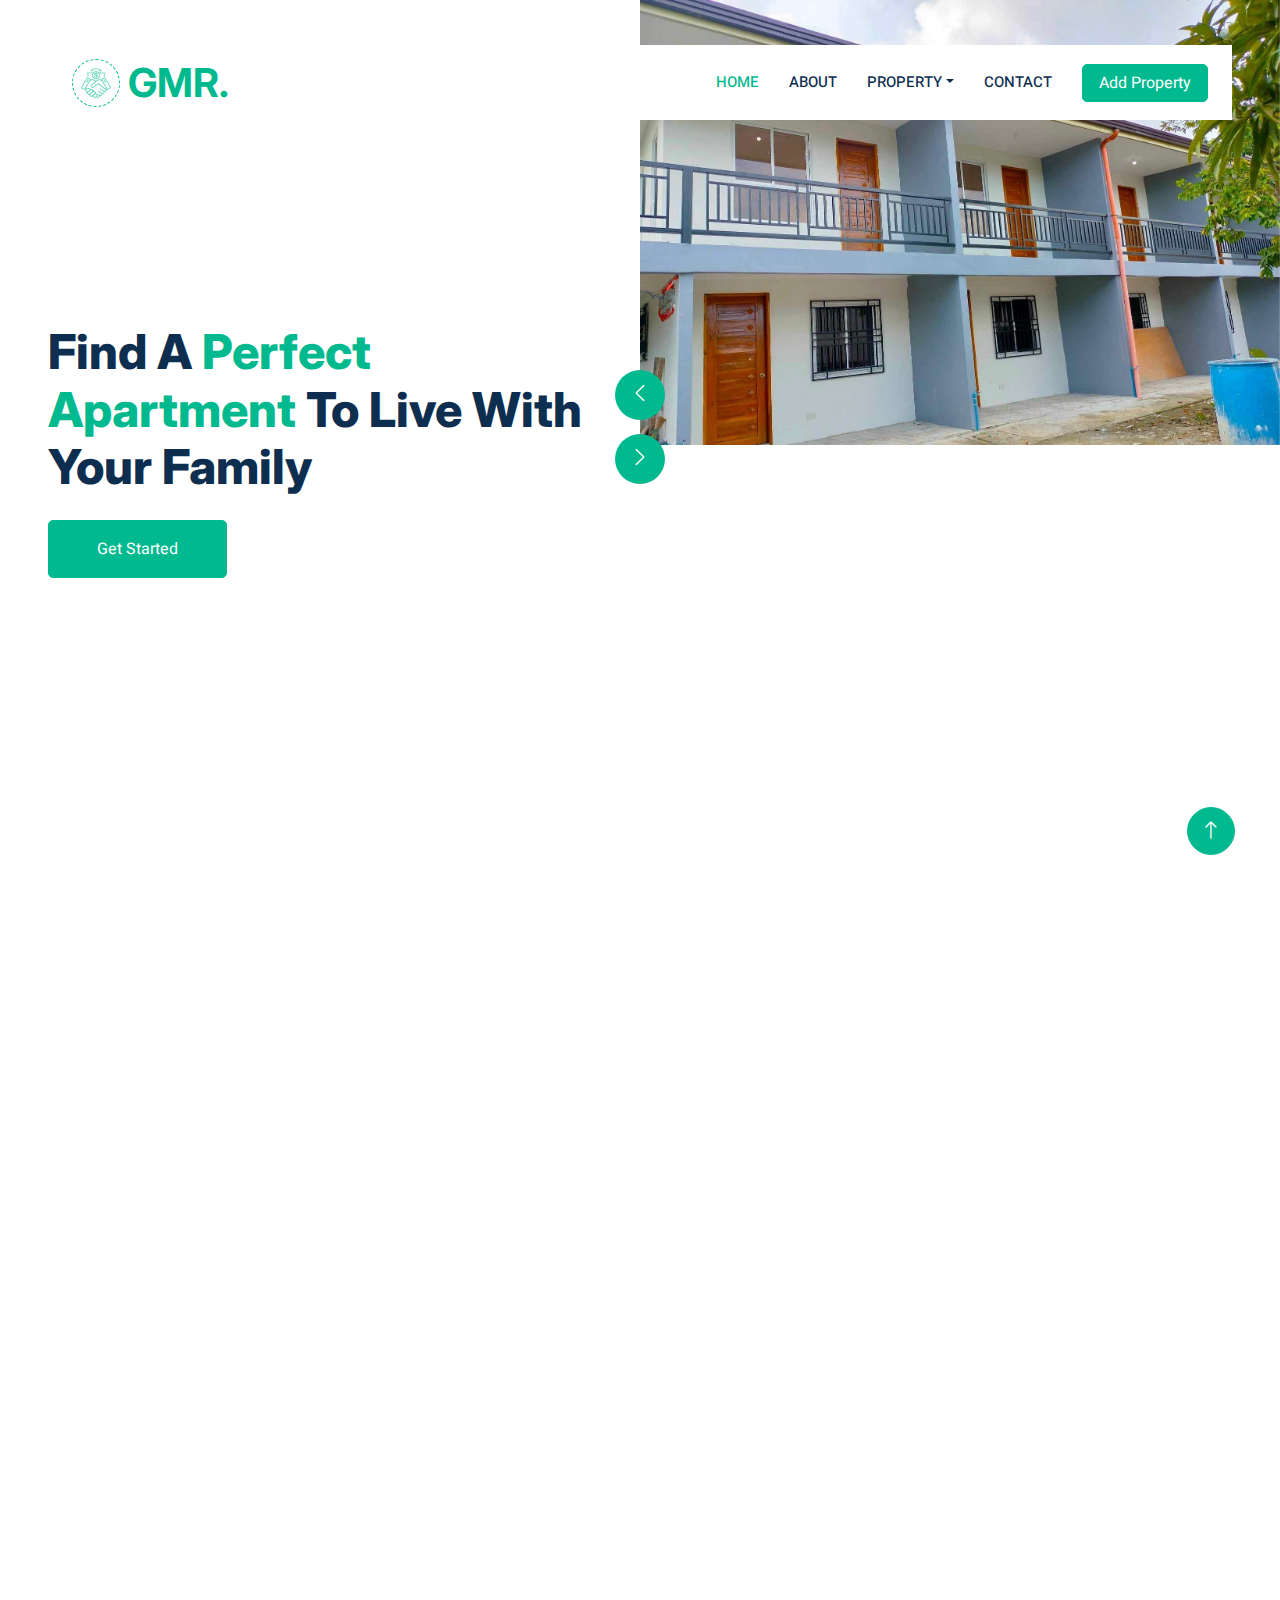
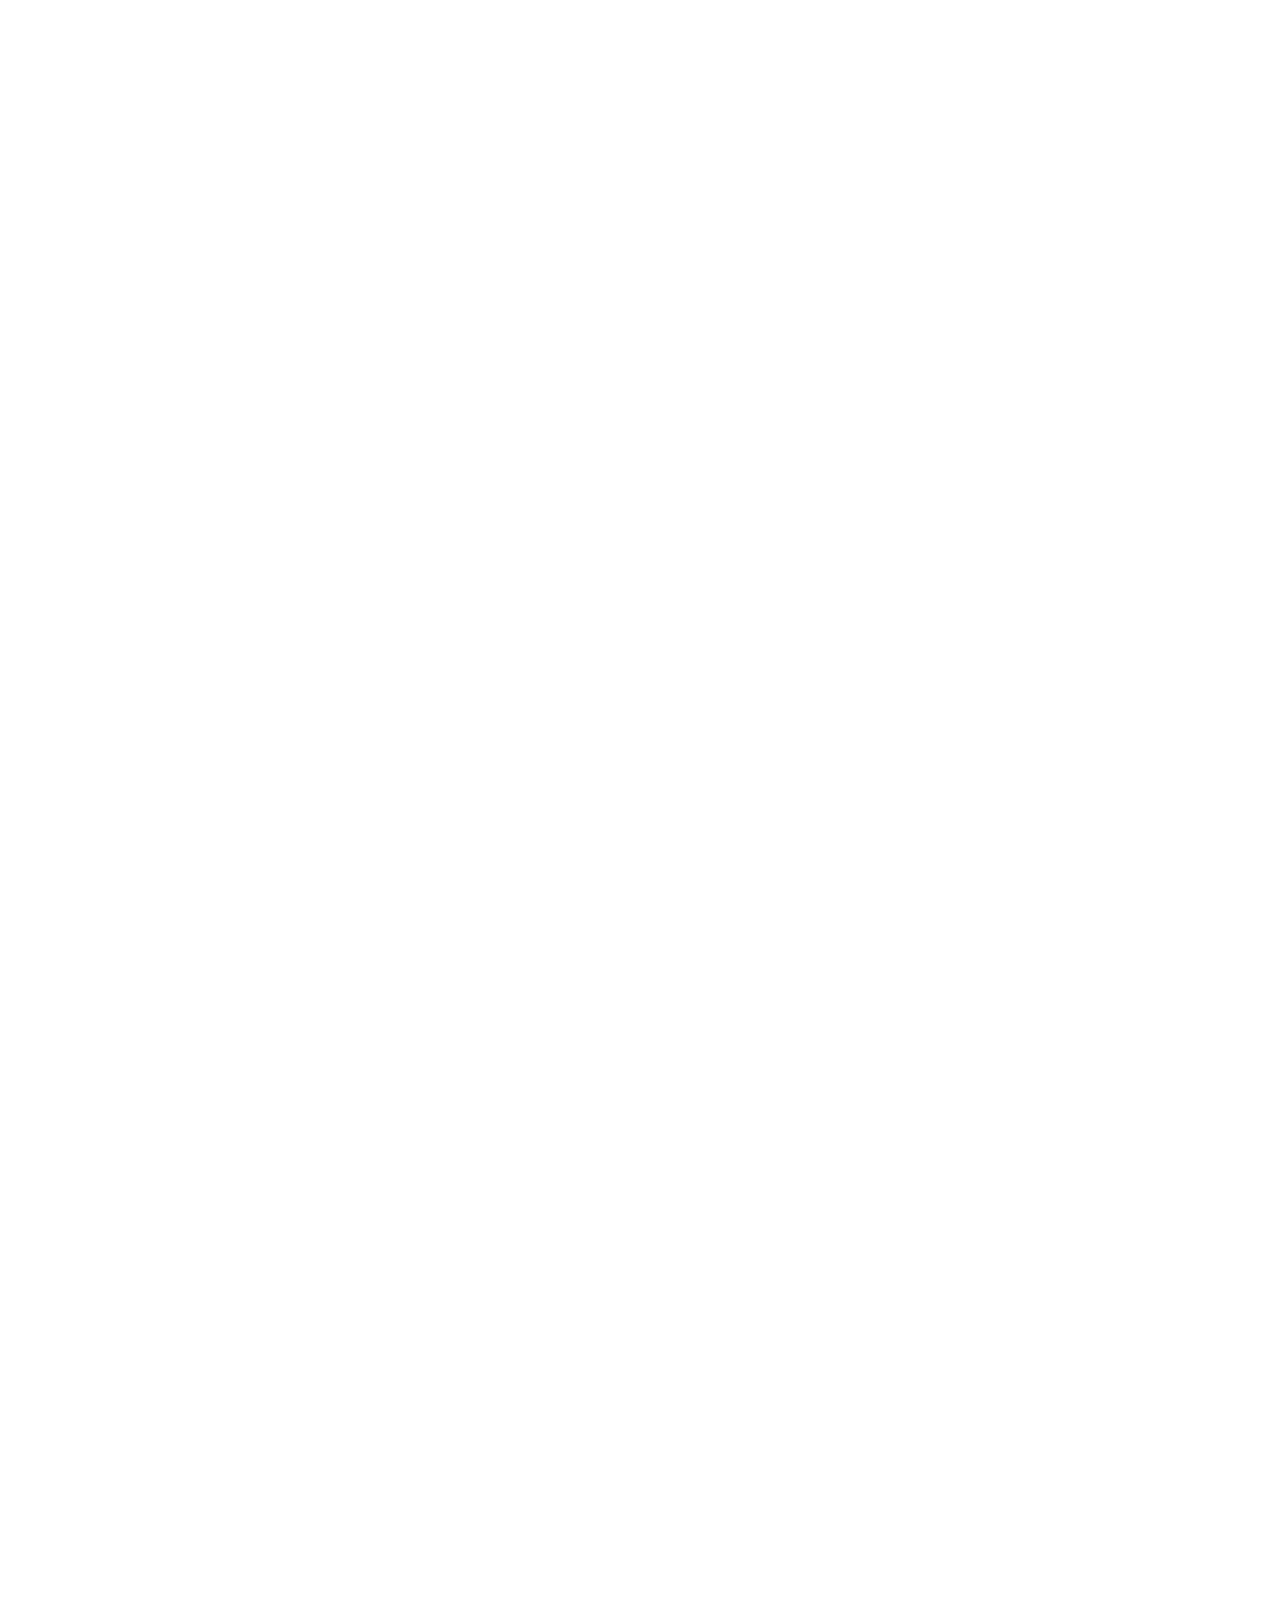
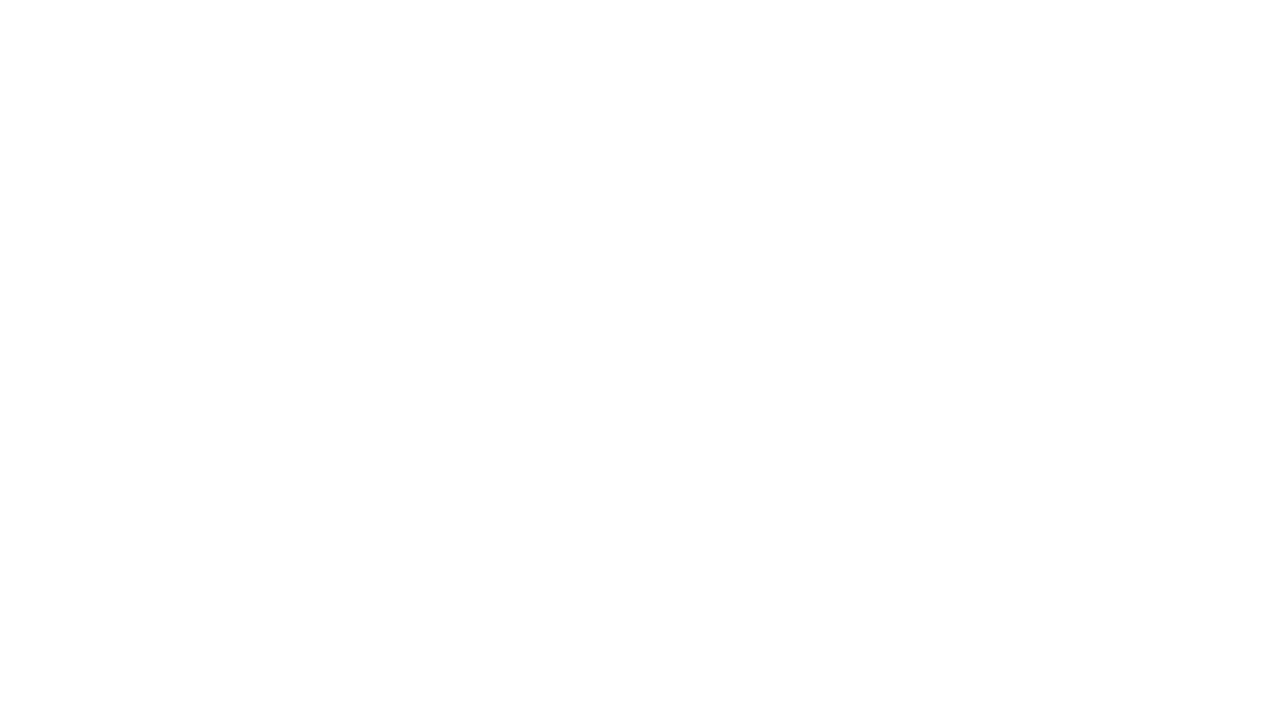
==== commit b0dec475: "I removed the "Call to action"" ====
--- a/index.html
+++ b/index.html
@@ -120,7 +120,7 @@
                         <a class="cat-item d-block bg-light text-center rounded p-3" href="">
                             <div class="rounded p-4">
                                 <div class="icon mb-3">
-                                    <img class="img-fluid" src="img/icon-luxury.png" alt="Icon">
+                                    <img class="img-fluid" src="img/icon-garage.png" alt="Icon">
                                 </div>
                                 <h6>Garage</h6>
                                 <span>4 Properties</span>
@@ -294,30 +294,6 @@
             </div>
         </div>
         <!-- Property List End -->
-
-
-        <!-- Call to Action Start -->
-        <div class="container-xxl py-5">
-            <div class="container">
-                <div class="bg-light rounded p-3">
-                    <div class="bg-white rounded p-4" style="border: 1px dashed rgba(0, 185, 142, .3)">
-                        <div class="row g-5 align-items-center">
-                            <div class="col-lg-6 wow fadeIn" data-wow-delay="0.1s">
-                                <img class="img-fluid rounded w-100" src="img/call-to-action.jpg" alt="">
-                            </div>
-                            <div class="col-lg-6 wow fadeIn" data-wow-delay="0.5s">
-                                <div class="mb-4">
-                                    <h1 class="mb-3">Contact With Our Certified Agent</h1>
-                                </div>
-                                <a href="" class="btn btn-primary py-3 px-4 me-2"><i class="fa fa-phone-alt me-2"></i>Make A Call</a>
-                                <a href="" class="btn btn-dark py-3 px-4"><i class="fa fa-calendar-alt me-2"></i>Get Appoinment</a>
-                            </div>
-                        </div>
-                    </div>
-                </div>
-            </div>
-        </div>
-        <!-- Call to Action End -->
         
         <!-- Footer Start -->
         <div class="container-fluid bg-dark text-white-50 footer pt-5 mt-5 wow fadeIn" data-wow-delay="0.1s">
--- a/css/style.css
+++ b/css/style.css
@@ -227,28 +227,6 @@
     z-index: 1;
 }
 
-
-/*** Category ***/
-.cat-item div {
-    background: #FFFFFF;
-    border: 1px dashed rgba(0, 185, 142, .3);
-    transition: .5s;
-}
-
-.cat-item:hover div {
-    background: var(--primary);
-    border-color: transparent;
-}
-
-.cat-item div * {
-    transition: .5s;
-}
-
-.cat-item:hover div * {
-    color: #FFFFFF !important;
-}
-
-
 /*** Property List ***/
 .nav-pills .nav-item .btn {
     color: var(--dark);
